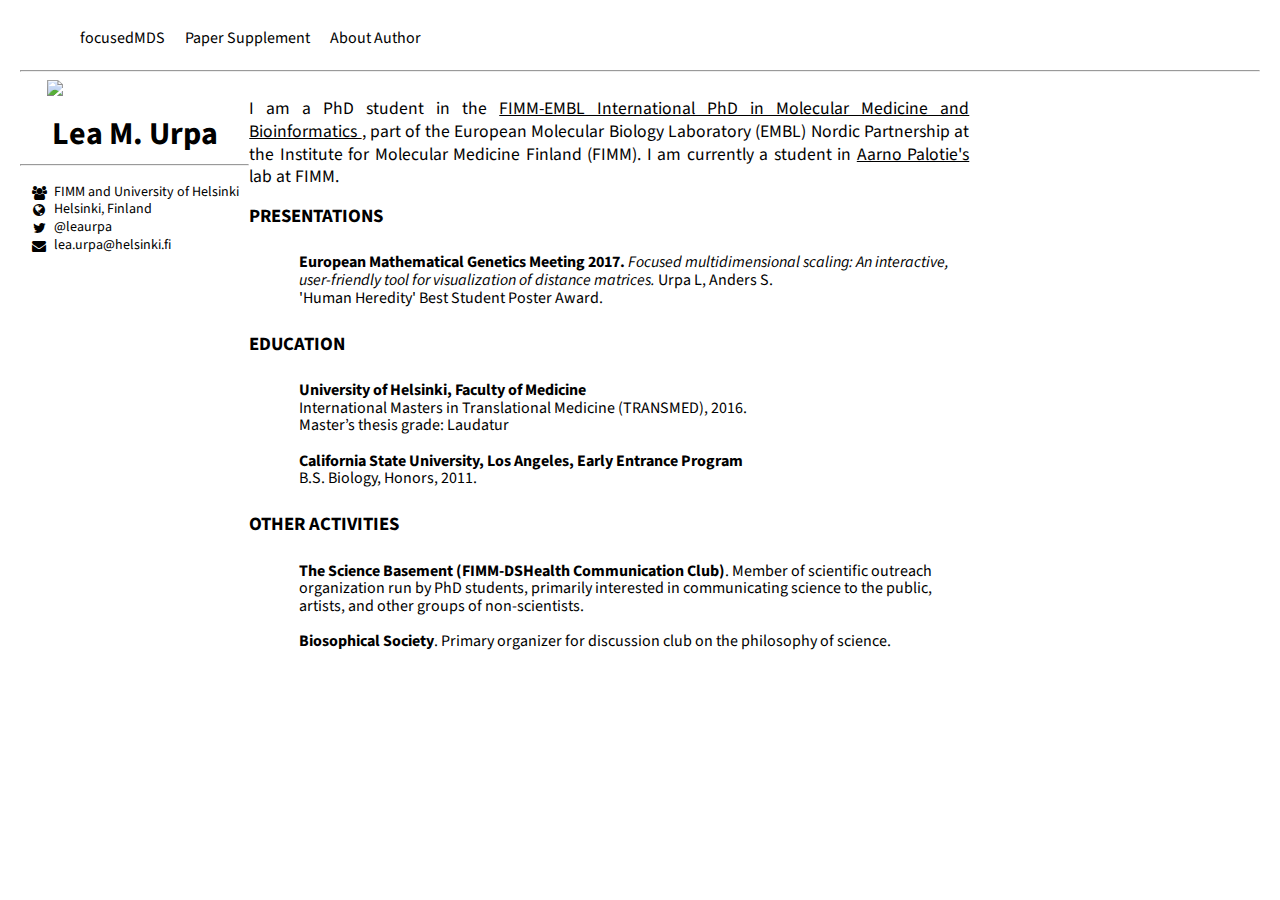
==== index.html @ 8b57e1ca "Initial commit" ====
<!doctype html>
<html>
<head>
	<meta http-equiv="Content-Type" content="text/html; charset=UTF-8">
	<link rel="shortcut icon" href="/favicon.ico" type="image/x-icon">
	<link rel="stylesheet" href="https://maxcdn.bootstrapcdn.com/font-awesome/4.4.0/css/font-awesome.min.css">
	<link href='https://fonts.googleapis.com/css?family=Inconsolata|Source+Sans+Pro:400,600' rel='stylesheet' type='text/css'>
	<link rel="shortcut icon" href="/favicon.ico" type="image/x-icon"> 
	<link rel="stylesheet" type="text/css" href="index.css">
	
	<title>About Author</title>
	
</head>
<body>
		<ul class = "horizontal_menu">
			<li class = "horiz_li"> <a href="https://lea-urpa.github.io/focusedMDS.html"><span>focusedMDS</span></a></li>
						<li class = "horiz_li"><a href = 'https://lea-urpa.github.io/PaperSupplement.html'>Paper Supplement</a></li>
			<li class = "horiz_li"><a href='https://lea-urpa.github.io/index.html'><span>About Author </span></a></li>
		</ul>
	<hr>
	<div id='sidebar'>
			<img src="leaprofile.png">
			<h1>Lea M. Urpa</h1>
			<hr>
			<ul class="fa-ul">
				<li style="font-size:14px"><i class="fa-li fa fa-users"></i><a href='https://www.fimm.fi' target="_blank">FIMM</a> and <a href='https://www.helsinki.fi/en' target="_blank">University of Helsinki</a></li>
				<li style="font-size:14px"><i class="fa-li fa fa-globe"></i>Helsinki, Finland</li>
				<li style="font-size:14px"><i class="fa-li fa fa-twitter"></i><a href='https://twitter.com/leaurpa' target="_blank">@leaurpa</a></li>
				<li style="font-size:14px"><i class="fa-li fa fa-envelope"></i><a href='mailto:lea.urpa@helsinki.fi' target="_blank">lea.urpa@helsinki.fi</a></li>
				<!-- <li style="font-size:14px"><i class="fa-li fa linkedin-square" ></i><a href='https://www.linkedin.com/in/leaurpa/'> LinkedIn</a></li> -->
				<li>&nbsp;</li>
			</ul>
	</div>
	<div id="maintext">
	<p>I am a PhD student in the 
		<a href="https://www.fimm.fi/en/training/doctoral-training/fimm-embl-international-phd"> FIMM-EMBL 
			International PhD in Molecular Medicine and Bioinformatics </a>, part of the European Molecular 
			Biology Laboratory (EMBL) Nordic Partnership at the Institute for Molecular Medicine Finland (FIMM).
			 I am currently a student in <a href= "https://www.fimm.fi/en/research/groups/palotie">Aarno Palotie's </a> lab at FIMM. 
	</p>
	<h3>PRESENTATIONS</h3>
	<p>
		<ul>
			<li><b>European Mathematical Genetics Meeting 2017.</b> <i>Focused multidimensional scaling: 
				An interactive, user-friendly tool for visualization of distance matrices.</i> Urpa L, Anders S.
				<br>'Human Heredity' Best Student Poster Award.
			</li>
		</ul>
	</p>
	<h3>EDUCATION</h3>
	<p>
		<ul>
			<li> <b>University of Helsinki, Faculty of Medicine </b> <br>
				International Masters in Translational Medicine (TRANSMED), 2016.<br>
				Master’s thesis grade: Laudatur
			</li>
			<br>
			<li> <b>California State University, Los Angeles, Early Entrance Program </b><br>
				B.S. Biology, Honors, 2011. 
			</li>
		</ul>
	</p>
	<h3>OTHER ACTIVITIES</h3>
	<p>
	<ul>
		<li><b><a href= "www.thesciencebasement.org"> 
			The Science Basement (FIMM-DSHealth Communication Club)</b></a>. 
			Member of scientific outreach organization run by PhD students, primarily interested 
			in communicating science to the public, artists, and other groups of non-scientists.

		</li>
		<br>
		<li><b><a href ="https://www.facebook.com/groups/1552688908324751"> 
			Biosophical Society</b></a>. Primary organizer for discussion club 
			on the philosophy of science.
		</li>
	</ul>
	</p>
	</div>
	
	
</body>
</html>
---- index.css ----
svg:not(:root) {
	overflow:hidden;
} 

hr { float:none;}

img { 
	display:block;
	margin:auto;
	width:175px;
}

body {
	line-height: 110%;
	font-family: "Source Sans Pro";
	background-color: #FFF;
	margin: 20px ;
}
h1 { 
	text-align: center;
	float:none;
	border:10px;
	margin: 30px 20px 20px; 
}
h2 { 
	text-align: left;
	float:none;
	border:10px;
	margin: 30px 0px 20px; 
}

p {
	text-align: justify;
	line-height: 130%;
	font-size:110%;
}

ul { 
	display: inline-block;
	list-style-type: none;
	border: 0px ;
	margin: 10px;
}
ul a { 
	text-decoration:none;
}
ul a:hover { text-decoration:underline; }

a {	color: inherit;}

code {
	background-color: #EFF0F1;
}

.horiz_li {
	float:left;
	padding: 0px 10px;
}
.vert_li {
	padding: 5px 10px;
}

.footertext {
	font-style:italic;
}
.codechunk {
	background-color: #EFF0F1;
	margin:10px 10px;
	padding:10px;
}
.livegraph {
	margin:10px;
}

#maintext {
	display:inline-block;
	float:initial;
	width:720px;
}

#sidebar {
	display:inline-block;
	float:left;
}
#sidebar ul {
	padding:0px;
}
#nav_bar ul {
	padding: 0px;
}
#nav_bar li {
	font-weight:bold;
}
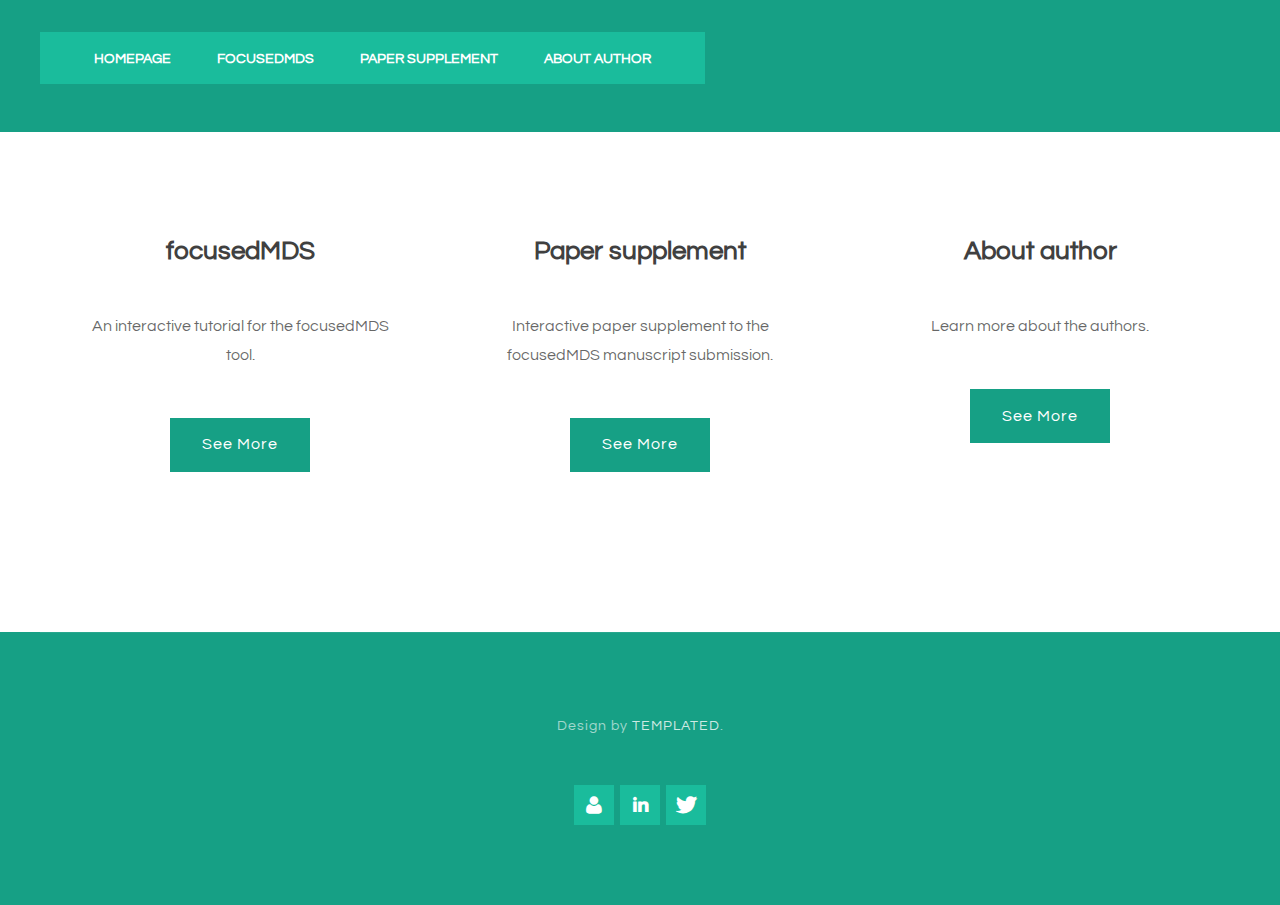
==== commit a3525bfd: "converting to new website template" ====
--- a/index.html
+++ b/index.html
@@ -1,83 +1,74 @@
-<!doctype html>
-<html>
-<head>
-	<meta http-equiv="Content-Type" content="text/html; charset=UTF-8">
-	<link rel="shortcut icon" href="/favicon.ico" type="image/x-icon">
-	<link rel="stylesheet" href="https://maxcdn.bootstrapcdn.com/font-awesome/4.4.0/css/font-awesome.min.css">
-	<link href='https://fonts.googleapis.com/css?family=Inconsolata|Source+Sans+Pro:400,600' rel='stylesheet' type='text/css'>
-	<link rel="shortcut icon" href="/favicon.ico" type="image/x-icon"> 
-	<link rel="stylesheet" type="text/css" href="index.css">
-	
-	<title>About Author</title>
-	
-</head>
-<body>
-		<ul class = "horizontal_menu">
-			<li class = "horiz_li"> <a href="https://lea-urpa.github.io/focusedMDS.html"><span>focusedMDS</span></a></li>
-						<li class = "horiz_li"><a href = 'https://lea-urpa.github.io/PaperSupplement.html'>Paper Supplement</a></li>
-			<li class = "horiz_li"><a href='https://lea-urpa.github.io/index.html'><span>About Author </span></a></li>
-		</ul>
-	<hr>
-	<div id='sidebar'>
-			<img src="leaprofile.png">
-			<h1>Lea M. Urpa</h1>
-			<hr>
-			<ul class="fa-ul">
-				<li style="font-size:14px"><i class="fa-li fa fa-users"></i><a href='https://www.fimm.fi' target="_blank">FIMM</a> and <a href='https://www.helsinki.fi/en' target="_blank">University of Helsinki</a></li>
-				<li style="font-size:14px"><i class="fa-li fa fa-globe"></i>Helsinki, Finland</li>
-				<li style="font-size:14px"><i class="fa-li fa fa-twitter"></i><a href='https://twitter.com/leaurpa' target="_blank">@leaurpa</a></li>
-				<li style="font-size:14px"><i class="fa-li fa fa-envelope"></i><a href='mailto:lea.urpa@helsinki.fi' target="_blank">lea.urpa@helsinki.fi</a></li>
-				<!-- <li style="font-size:14px"><i class="fa-li fa linkedin-square" ></i><a href='https://www.linkedin.com/in/leaurpa/'> LinkedIn</a></li> -->
-				<li>&nbsp;</li>
-			</ul>
-	</div>
-	<div id="maintext">
-	<p>I am a PhD student in the 
-		<a href="https://www.fimm.fi/en/training/doctoral-training/fimm-embl-international-phd"> FIMM-EMBL 
-			International PhD in Molecular Medicine and Bioinformatics </a>, part of the European Molecular 
-			Biology Laboratory (EMBL) Nordic Partnership at the Institute for Molecular Medicine Finland (FIMM).
-			 I am currently a student in <a href= "https://www.fimm.fi/en/research/groups/palotie">Aarno Palotie's </a> lab at FIMM. 
-	</p>
-	<h3>PRESENTATIONS</h3>
-	<p>
-		<ul>
-			<li><b>European Mathematical Genetics Meeting 2017.</b> <i>Focused multidimensional scaling: 
-				An interactive, user-friendly tool for visualization of distance matrices.</i> Urpa L, Anders S.
-				<br>'Human Heredity' Best Student Poster Award.
-			</li>
-		</ul>
-	</p>
-	<h3>EDUCATION</h3>
-	<p>
-		<ul>
-			<li> <b>University of Helsinki, Faculty of Medicine </b> <br>
-				International Masters in Translational Medicine (TRANSMED), 2016.<br>
-				Master’s thesis grade: Laudatur
-			</li>
-			<br>
-			<li> <b>California State University, Los Angeles, Early Entrance Program </b><br>
-				B.S. Biology, Honors, 2011. 
-			</li>
-		</ul>
-	</p>
-	<h3>OTHER ACTIVITIES</h3>
-	<p>
-	<ul>
-		<li><b><a href= "www.thesciencebasement.org"> 
-			The Science Basement (FIMM-DSHealth Communication Club)</b></a>. 
-			Member of scientific outreach organization run by PhD students, primarily interested 
-			in communicating science to the public, artists, and other groups of non-scientists.
-
-		</li>
-		<br>
-		<li><b><a href ="https://www.facebook.com/groups/1552688908324751"> 
-			Biosophical Society</b></a>. Primary organizer for discussion club 
-			on the philosophy of science.
-		</li>
-	</ul>
-	</p>
-	</div>
-	
-	
-</body>
-</html>+<!DOCTYPE html PUBLIC "-//W3C//DTD XHTML 1.0 Strict//EN" "http://www.w3.org/TR/xhtml1/DTD/xhtml1-strict.dtd">
+<!--
+Design by TEMPLATED
+http://templated.co
+Released for free under the Creative Commons Attribution License
+
+Name       : Cerulean 
+Description: A two-column, fixed-width design with dark color scheme.
+Version    : 1.0
+Released   : 20131223
+
+-->
+<html xmlns="http://www.w3.org/1999/xhtml">
+<head>
+<meta http-equiv="Content-Type" content="text/html; charset=utf-8" />
+<title></title>
+<meta name="keywords" content="" />
+<meta name="description" content="" />
+<link href="http://fonts.googleapis.com/css?family=Source+Sans+Pro:200,300,400,600,700,900|Quicksand:400,700|Questrial" rel="stylesheet" />
+<link href="default.css" rel="stylesheet" type="text/css" media="all" />
+<link href="fonts.css" rel="stylesheet" type="text/css" media="all" />
+
+<!--[if IE 6]><link href="default_ie6.css" rel="stylesheet" type="text/css" /><![endif]-->
+
+</head>
+<body>
+<div id="header-wrapper">
+	<div id="header" class="container">
+		<div id="logo">
+			<!-- <h1><span class="icon icon-cog"></span><a href="#">Website title?</a></h1> -->
+			<div id="menu">
+				<ul>
+					<li class="current_page_item"><a href="#" accesskey="1" title="">Homepage</a></li>
+					<li><a href="https://lea-urpa.github.io/focusedMDS.html" accesskey="2" title="">focusedMDS</a></li>
+					<li><a href="https://lea-urpa.github.io/PaperSupplement.html" accesskey="3" title="">Paper Supplement</a></li>
+					<li><a href="https://lea-urpa.github.io/About.html" accesskey="4" title="">About Author</a></li>
+				</ul>
+			</div>
+		</div>
+	</div>
+</div>
+<div class="wrapper">
+	<div id="three-column" class="container">
+		<div><span class="arrow-down"></span></div>
+		<div id="tbox1">
+			<div class="title">
+				<h2>focusedMDS</h2>
+			</div>
+			<p>An interactive tutorial for the focusedMDS tool.</p>
+			<a href="#" class="button">See More</a> </div>
+		<div id="tbox2">
+			<div class="title">
+				<h2>Paper supplement</h2>
+			</div>
+			<p>Interactive paper supplement to the focusedMDS manuscript submission.</p>
+			<a href="#" class="button">See More</a> </div>
+		<div id="tbox3">
+			<div class="title">
+				<h2>About author</h2>
+			</div>
+			<p>Learn more about the authors.</p>
+			<a href="#" class="button">See More</a> </div>
+	</div>
+</div>
+<div id="copyright" class="container">
+	<p>  Design by <a href="http://templated.co" rel="nofollow">TEMPLATED</a>.</p>
+		<ul class="contact">
+            <li><a href="https://www.fimm.fi/en/research/groups/palotie" class="icon icon-user"><span>Linked In</span></a></li>
+            <li><a href="https://www.linkedin.com/in/leaurpa" class="icon icon-linkedin"><span>Linked In</span></a></li>
+            <li><a href="https://twitter.com/leaurpa" class="icon icon-twitter"><span>Twitter</span></a></li>
+		</ul>
+</div>
+</body>
+</html>
--- a/default.css
+++ b/default.css
@@ -0,0 +1,728 @@
+	html, body
+	{
+		height: 100%;
+	}
+	
+	body
+	{
+		margin: 0px;
+		padding: 0px;
+		background: #16A085;
+		font-family: 'Questrial', sans-serif;
+		font-size: 12pt;
+		color: rgba(0,0,0,.6);
+	}
+	
+	
+	h1, h2, h3
+	{
+		margin: 0;
+		padding: 0;
+		color: #404040;
+	}
+	
+	p, ol, ul
+	{
+		margin-top: 0;
+	}
+	
+	ol, ul
+	{
+		padding: 0;
+		list-style: none;
+	}
+	
+	p
+	{
+		line-height: 180%;
+	}
+	
+	strong
+	{
+	}
+	
+	a
+	{
+		color: #16A085;
+	}
+	
+	a:hover
+	{
+		text-decoration: none;
+	}
+	
+
+	.container
+	{
+		margin: 0px auto;
+		width: 1200px;
+	}
+	
+
+/*********************************************************************************/
+/* Form Style                                                                    */
+/*********************************************************************************/
+
+		form
+		{
+		}
+		
+			form label
+			{
+				display: block;
+				text-align: left;
+				margin-bottom: 0.5em;
+			}
+			
+			form .submit
+			{
+				margin-top: 2em;
+				line-height: 1.5em;
+				font-size: 1.3em;
+			}
+		
+			form input.text,
+			form select,
+			form textarea
+			{
+				position: relative;
+				-webkit-appearance: none;
+				display: block;
+				border: 0;
+				background: #fff;
+				background: rgba(255,255,255,0.75);
+				width: 100%;
+				border-radius: 0.50em;
+				margin: 1em 0em;
+				padding: 1.50em 1em;
+				box-shadow: inset 0 0.1em 0.1em 0 rgba(0,0,0,0.05);
+				border: solid 1px rgba(0,0,0,0.15);
+				-moz-transition: all 0.35s ease-in-out;
+				-webkit-transition: all 0.35s ease-in-out;
+				-o-transition: all 0.35s ease-in-out;
+				-ms-transition: all 0.35s ease-in-out;
+				transition: all 0.35s ease-in-out;
+				font-size: 1em;
+				outline: none;
+			}
+
+				form input.text:hover,
+				form select:hover,
+				form textarea:hover
+				{
+				}
+
+				form input.text:focus,
+				form select:focus,
+				form textarea:focus
+				{
+					box-shadow: 0 0 2px 1px #E0E0E0;
+					background: #fff;
+				}
+				
+				form textarea
+				{
+					min-height: 12em;
+				}
+
+				form .formerize-placeholder
+				{
+					color: #555 !important;
+				}
+
+				form ::-webkit-input-placeholder
+				{
+					color: #555 !important;
+				}
+
+				form :-moz-placeholder
+				{
+					color: #555 !important;
+				}
+
+				form ::-moz-placeholder
+				{
+					color: #555 !important;
+				}
+
+				form :-ms-input-placeholder
+				{
+					color: #555 !important;
+				}
+
+				form ::-moz-focus-inner
+				{
+					border: 0;
+				}
+
+
+/*********************************************************************************/
+/* Image Style                                                                   */
+/*********************************************************************************/
+
+	.image
+	{
+		display: inline-block;
+		border: 1px solid rgba(0,0,0,.1);
+	}
+	
+	.image img
+	{
+		display: block;
+		width: 100%;
+	}
+	
+	.image-full
+	{
+		display: block;
+		width: 100%;
+		margin: 0 0 3em 0;
+	}
+	
+	.image-left
+	{
+		float: left;
+		margin: 0 2em 2em 0;
+	}
+	
+	.image-centered
+	{
+		display: block;
+		margin: 0 0 2em 0;
+	}
+	
+	.image-centered img
+	{
+		margin: 0 auto;
+		width: auto;
+	}
+
+/*********************************************************************************/
+/* List Styles                                                                   */
+/*********************************************************************************/
+
+	ul.style1
+	{
+	}
+
+
+/*********************************************************************************/
+/* Social Icon Styles                                                            */
+/*********************************************************************************/
+
+	ul.contact
+	{
+		margin: 0;
+		padding: 2em 0em 0em 0em;
+		list-style: none;
+	}
+	
+	ul.contact li
+	{
+		display: inline-block;
+		padding: 0em 0.10em;
+		font-size: 1em;
+	}
+	
+	ul.contact li span
+	{
+		display: none;
+		margin: 0;
+		padding: 0;
+	}
+	
+	ul.contact li a
+	{
+		color: #FFF;
+	}
+	
+	ul.contact li a:before
+	{
+		display: inline-block;
+		background: #1ABC9C;
+		width: 40px;
+		height: 40px;
+		line-height: 40px;
+		text-align: center;
+		color: #FFFFFF;
+	}
+	
+
+/*********************************************************************************/
+/* Button Style                                                                  */
+/*********************************************************************************/
+
+	.button
+	{
+		display: inline-block;
+		margin-top: 2em;
+		padding: 0.8em 2em;
+		background: #16A085;
+		line-height: 1.8em;
+		letter-spacing: 1px;
+		text-decoration: none;
+		font-size: 1em;
+		color: #FFF;
+	}
+	
+	.button:before
+	{
+		display: inline-block;
+		background: #8DCB89;
+		margin-right: 1em;
+		width: 40px;
+		height: 40px;
+		line-height: 40px;
+		border-radius: 20px;
+		text-align: center;
+		color: #272925;
+	}
+	
+	.button-small
+	{
+	}
+		
+/*********************************************************************************/
+/* Heading Titles                                                                */
+/*********************************************************************************/
+
+	.title
+	{
+		margin-bottom: 3em;
+	}
+	
+	.title h2
+	{
+		font-size: 2.8em;
+	}
+	
+	.title .byline
+	{
+		font-size: 1.1em;
+		color: #6F6F6F;
+	}
+
+/*********************************************************************************/
+/* Header                                                                        */
+/*********************************************************************************/
+
+	#header-wrapper
+	{
+		overflow: hidden;
+		padding: 2em 0em;
+		background: url(images/bg01.jpg) repeat-x center top;
+	}
+
+	#header
+	{
+	}
+
+/*********************************************************************************/
+/* Logo                                                                          */
+/*********************************************************************************/
+
+	#logo
+	{
+	}
+	
+	#logo h1
+	{
+		display: inline-block;
+		margin-bottom: 0.20em;
+		padding: 0.20em 0.9em;
+		font-size: 3.5em;
+	}
+	
+	#logo a
+	{
+		text-decoration: none;
+		color: #FFF;
+	}
+	
+	#logo span
+	{
+		padding-right: 0.5em;
+		text-transform: uppercase;
+		font-size: 0.90em;
+		color: rgba(255,255,255,1);
+	}
+
+	#logo span a
+	{
+		color: rgba(255,255,255,0.8);
+	}
+	
+	
+
+/*********************************************************************************/
+/* Menu                                                                          */
+/*********************************************************************************/
+
+	#menu
+	{
+	}
+	
+	#menu ul
+	{
+		display: inline-block;
+		padding: 0em 2em;
+		background: #1ABC9C;
+		text-align: center;
+	}
+	
+	#menu li
+	{
+		display: inline-block;
+	}
+	
+	#menu li a, #menu li span
+	{
+		display: inline-block;
+		padding: 1.3em 1.5em;
+		text-decoration: none;
+		font-size: 0.90em;
+		font-weight: 600;
+		text-transform: uppercase;
+		outline: 0;
+		color: #FFF;
+	}
+	
+	#menu li:hover a, #menu li.active a, #menu li.active span
+	{
+	}
+	
+	#menu .current_page_item a
+	{
+		color: #FFF;
+	}
+	
+
+/*********************************************************************************/
+/* Banner                                                                        */
+/*********************************************************************************/
+
+	#banner
+	{
+	}
+
+/*********************************************************************************/
+/* Wrapper                                                                       */
+/*********************************************************************************/
+
+
+	.wrapper
+	{
+		overflow: hidden;
+		padding: 0em 0em 5em 0em;
+		background: #FFF;
+	}
+
+	#wrapper1
+	{
+		background: #FFF;
+	}
+
+	#wrapper2
+	{
+		overflow: hidden;
+		background: #F3F3F3;
+		padding: 5em 0em;
+		text-align: center;
+	}
+
+	#wrapper3
+	{
+	}
+	
+	#wrapper4
+	{
+	}
+
+/*********************************************************************************/
+/* Welcome                                                                       */
+/*********************************************************************************/
+
+	#welcome
+	{
+		overflow: hidden;
+		width: 1000px;
+		padding: 8em 100px 0em 100px;
+		text-align: center;
+		color: rgba(0,0,0,0.6);
+	}
+	
+	#welcome .content
+	{
+		padding: 0em 8em;
+	}
+	
+	#welcome .title h2
+	{
+		color: rgba(0,0,0,0.8);
+	}
+	
+	#welcome a,
+	#welcome strong
+	{
+		color: rgba(0,0,0,0.8);
+	}
+
+/*********************************************************************************/
+/* Page                                                                          */
+/*********************************************************************************/
+
+	#page-wrapper
+	{
+		overflow: hidden;
+		background: #F3F3F3;
+		padding: 3em 0em;
+		text-align: center;
+	}
+
+	#page
+	{
+	}
+
+/*********************************************************************************/
+/* Content                                                                       */
+/*********************************************************************************/
+
+	#content
+	{
+		float: left;
+		width: 700px;
+		padding-right: 100px;
+		border-right: 1px solid rgba(0,0,0,.1);
+	}
+
+/*********************************************************************************/
+/* Sidebar                                                                       */
+/*********************************************************************************/
+
+	#sidebar
+	{
+		float: right;
+		width: 350px;
+	}
+
+/*********************************************************************************/
+/* Footer                                                                        */
+/*********************************************************************************/
+
+	#footer
+	{
+		text-align: center;
+	}
+
+	
+	#footer .title span
+	{
+		color: rgba(255,255,255,0.4);
+	}
+
+/*********************************************************************************/
+/* Copyright                                                                     */
+/*********************************************************************************/
+
+	#copyright
+	{
+		overflow: hidden;
+		padding: 5em 0em;
+		border-top: 1px solid rgba(255,255,255,0.08);
+		text-align: center;
+	}
+	
+	#copyright p
+	{
+		letter-spacing: 1px;
+		font-size: 0.90em;
+		color: rgba(255,255,255,0.6);
+	}
+	
+	#copyright a
+	{
+		text-decoration: none;
+		color: rgba(255,255,255,0.8);
+	}
+
+/*********************************************************************************/
+/* Newsletter                                                                    */
+/*********************************************************************************/
+
+	#newsletter
+	{
+		overflow: hidden;
+		padding: 8em 0em;
+		background: #EDEDED;
+		text-align: center;
+	}
+	
+	#newsletter .title h2
+	{
+		color: rgba(0,0,0,0.8);
+	}
+	
+	#newsletter .content
+	{
+		width: 600px;
+		margin: 0px auto;
+	}
+	
+/*********************************************************************************/
+/* Portfolio                                                                     */
+/*********************************************************************************/
+
+	#portfolio
+	{
+	}
+	
+	#portfolio .box
+	{
+		text-align: center;
+		color: rgba(0,0,0,0.5);
+	}
+	
+	#portfolio h3
+	{
+		display: block;
+		padding-bottom: 1em;
+		font-size: 1em;
+		color: rgba(0,0,0,0.6);
+	}
+
+	#portfolio .title
+	{
+		text-align: center;
+	}
+
+	#portfolio .title h2
+	{
+		color: rgba(0,0,0,0.8);
+	}
+
+	.column1,
+	.column2,
+	.column3,
+	.column4
+	{
+		width: 282px;
+	}
+	
+	.column1,
+	.column2,
+	.column3
+	{
+		float: left;
+		margin-right: 24px;
+	}
+	
+	.column4
+	{
+		float: right;
+	}
+
+/*********************************************************************************/
+/* Three Columns                                                                 */
+/*********************************************************************************/
+
+	#three-column
+	{
+		overflow: hidden;
+		text-align: center;
+	}
+	
+	#three-column h2
+	{
+		margin: 1em 0em;
+		font-size: 1.5em;
+		font-weight: 700;
+	}
+	
+	#three-column .icon
+	{
+		position: relative;
+		display: block;
+		margin: 0px auto 0.80em auto;
+		background: none;
+		line-height: 150px;
+		font-size: 4em;
+		width: 150px;
+		height: 150px;
+		border-radius: 100px;
+		border: 6px solid #67128F;
+		text-align: center;
+		color: #FFF;
+		
+	}
+		
+	#three-column #tbox1,
+	#three-column #tbox2,
+	#three-column #tbox3
+	{
+		float: left;
+		width: 320px;
+		padding: 80px 40px 80px 40px;
+	}
+	
+	#three-column .title
+	{
+		text-align: center;
+	}
+	
+	#three-column .title h2
+	{
+		font-size: 1.60em;
+	}
+	
+	#three-column .title .byline
+	{
+		padding-top: 0.50em;
+		font-size: 0.90em;
+		color: #858585;
+	}
+
+	#three-column .arrow-down
+	{
+		border-top-color: #292929;
+	}
+	
+	
+	ul.tools
+	{
+		margin: 0;
+		padding: 0em 0em 0em 0em;
+		list-style: none;
+	}
+	
+	ul.tools li
+	{
+		display: inline-block;
+		padding: 0em .2em;
+		font-size: 4em;
+	}
+	
+	ul.tools li span
+	{
+		display: none;
+		margin: 0;
+		padding: 0;
+	}
+	
+	ul.tools li a
+	{
+		color: #FFF;
+	}
+	
+	ul.tools li a:before
+	{
+		display: inline-block;
+		background: #1ABC9C;
+		width: 120px;
+		height: 120px;
+		border-radius: 50%;
+		line-height: 120px;
+		text-align: center;
+		color: #FFFFFF;
+	}
+	
+	--- a/fonts.css
+++ b/fonts.css
@@ -0,0 +1,378 @@
+@charset 'UTF-8';
+
+@font-face
+{
+	font-family: 'FontAwesome';
+	src: url('fonts/fontawesome-webfont.eot?v=3.0.1');
+	src: url('fonts/fontawesome-webfont.eot?#iefix&v=3.0.1') format('embedded-opentype'),
+	     url('fonts/fontawesome-webfont.woff?v=3.0.1') format('woff'),
+	     url('fonts/fontawesome-webfont.ttf?v=3.0.1') format('truetype'),
+	     url('fonts/fontawesome-webfont.svg#FontAwesome') format('svg');
+	font-weight: normal;
+	font-style: normal;
+}
+
+@font-face
+{
+	font-family: 'Font-Awesome-Social';
+	src: url('fonts/fontawesome-social-webfont.eot');
+	src: url('fonts/fontawesome-social-webfont.eot?#iefix') format('embedded-opentype'),
+	     url('fonts/fontawesome-social-webfont.woff') format('woff'),
+		 url('fonts/fontawesome-social-webfont.ttf') format('truetype'),
+		 url('fonts/fontawesome-social-webfont.svg#Font-Awesome-More') format('svg');
+	font-weight: normal;
+	font-style: normal;
+}
+
+/*********************************************************************************/
+/* Icons                                                                         */
+/*********************************************************************************/
+
+	/*
+		Powered by:
+		
+		Font Awesome (http://fortawesome.github.com/Font-Awesome/)
+		Font Awesome More (http://gregoryloucas.github.com/Font-Awesome-More/)
+	*/
+
+	.icon
+	{
+		text-decoration: none;
+	}
+
+		.icon:before
+		{
+			font-size: 1.25em;
+			text-decoration: none;
+			font-family: FontAwesome;
+			font-weight: normal;
+			font-style: normal;
+			-webkit-text-rendering: optimizeLegibility;
+			-moz-text-rendering: optimizeLegibility;
+			-ms-text-rendering: optimizeLegibility;
+			-o-text-rendering: optimizeLegibility;
+			text-rendering: optimizeLegibility;
+			-webkit-font-smoothing: antialiased;
+			-moz-font-smoothing: antialiased;
+			-ms-font-smoothing: antialiased;
+			-o-font-smoothing: antialiased;
+			font-smoothing: antialiased;
+			-webkit-font-feature-settings: "liga" 1, "dlig" 1;
+			-moz-font-feature-settings: "liga=1, dlig=1";
+			-ms-font-feature-settings: "liga" 1, "dlig" 1;
+			-o-font-feature-settings: "liga" 1, "dlig" 1;
+			font-feature-settings: "liga" 1, "dlig" 1;
+		}
+
+		.icon-glass:before                { content: "\f000"; }
+		.icon-music:before                { content: "\f001"; }
+		.icon-search:before               { content: "\f002"; }
+		.icon-envelope:before             { content: "\f003"; }
+		.icon-heart:before                { content: "\f004"; }
+		.icon-star:before                 { content: "\f005"; }
+		.icon-star-empty:before           { content: "\f006"; }
+		.icon-user:before                 { content: "\f007"; }
+		.icon-film:before                 { content: "\f008"; }
+		.icon-th-large:before             { content: "\f009"; }
+		.icon-th:before                   { content: "\f00a"; }
+		.icon-th-list:before              { content: "\f00b"; }
+		.icon-ok:before                   { content: "\f00c"; }
+		.icon-remove:before               { content: "\f00d"; }
+		.icon-zoom-in:before              { content: "\f00e"; }
+
+		.icon-zoom-out:before             { content: "\f010"; }
+		.icon-off:before                  { content: "\f011"; }
+		.icon-signal:before               { content: "\f012"; }
+		.icon-cog:before                  { content: "\f013"; }
+		.icon-trash:before                { content: "\f014"; }
+		.icon-home:before                 { content: "\f015"; }
+		.icon-file:before                 { content: "\f016"; }
+		.icon-time:before                 { content: "\f017"; }
+		.icon-road:before                 { content: "\f018"; }
+		.icon-download-alt:before         { content: "\f019"; }
+		.icon-download:before             { content: "\f01a"; }
+		.icon-upload:before               { content: "\f01b"; }
+		.icon-inbox:before                { content: "\f01c"; }
+		.icon-play-circle:before          { content: "\f01d"; }
+		.icon-repeat:before               { content: "\f01e"; }
+
+		/* \f020 doesn't work in Safari. all shifted one down */
+		.icon-refresh:before              { content: "\f021"; }
+		.icon-list-alt:before             { content: "\f022"; }
+		.icon-lock:before                 { content: "\f023"; }
+		.icon-flag:before                 { content: "\f024"; }
+		.icon-headphones:before           { content: "\f025"; }
+		.icon-volume-off:before           { content: "\f026"; }
+		.icon-volume-down:before          { content: "\f027"; }
+		.icon-volume-up:before            { content: "\f028"; }
+		.icon-qrcode:before               { content: "\f029"; }
+		.icon-barcode:before              { content: "\f02a"; }
+		.icon-tag:before                  { content: "\f02b"; }
+		.icon-tags:before                 { content: "\f02c"; }
+		.icon-book:before                 { content: "\f02d"; }
+		.icon-bookmark:before             { content: "\f02e"; }
+		.icon-print:before                { content: "\f02f"; }
+
+		.icon-camera:before               { content: "\f030"; }
+		.icon-font:before                 { content: "\f031"; }
+		.icon-bold:before                 { content: "\f032"; }
+		.icon-italic:before               { content: "\f033"; }
+		.icon-text-height:before          { content: "\f034"; }
+		.icon-text-width:before           { content: "\f035"; }
+		.icon-align-left:before           { content: "\f036"; }
+		.icon-align-center:before         { content: "\f037"; }
+		.icon-align-right:before          { content: "\f038"; }
+		.icon-align-justify:before        { content: "\f039"; }
+		.icon-list:before                 { content: "\f03a"; }
+		.icon-indent-left:before          { content: "\f03b"; }
+		.icon-indent-right:before         { content: "\f03c"; }
+		.icon-facetime-video:before       { content: "\f03d"; }
+		.icon-picture:before              { content: "\f03e"; }
+
+		.icon-pencil:before               { content: "\f040"; }
+		.icon-map-marker:before           { content: "\f041"; }
+		.icon-adjust:before               { content: "\f042"; }
+		.icon-tint:before                 { content: "\f043"; }
+		.icon-edit:before                 { content: "\f044"; }
+		.icon-share:before                { content: "\f045"; }
+		.icon-check:before                { content: "\f046"; }
+		.icon-move:before                 { content: "\f047"; }
+		.icon-step-backward:before        { content: "\f048"; }
+		.icon-fast-backward:before        { content: "\f049"; }
+		.icon-backward:before             { content: "\f04a"; }
+		.icon-play:before                 { content: "\f04b"; }
+		.icon-pause:before                { content: "\f04c"; }
+		.icon-stop:before                 { content: "\f04d"; }
+		.icon-forward:before              { content: "\f04e"; }
+
+		.icon-fast-forward:before         { content: "\f050"; }
+		.icon-step-forward:before         { content: "\f051"; }
+		.icon-eject:before                { content: "\f052"; }
+		.icon-chevron-left:before         { content: "\f053"; }
+		.icon-chevron-right:before        { content: "\f054"; }
+		.icon-plus-sign:before            { content: "\f055"; }
+		.icon-minus-sign:before           { content: "\f056"; }
+		.icon-remove-sign:before          { content: "\f057"; }
+		.icon-ok-sign:before              { content: "\f058"; }
+		.icon-question-sign:before        { content: "\f059"; }
+		.icon-info-sign:before            { content: "\f05a"; }
+		.icon-screenshot:before           { content: "\f05b"; }
+		.icon-remove-circle:before        { content: "\f05c"; }
+		.icon-ok-circle:before            { content: "\f05d"; }
+		.icon-ban-circle:before           { content: "\f05e"; }
+
+		.icon-arrow-left:before           { content: "\f060"; }
+		.icon-arrow-right:before          { content: "\f061"; }
+		.icon-arrow-up:before             { content: "\f062"; }
+		.icon-arrow-down:before           { content: "\f063"; }
+		.icon-share-alt:before            { content: "\f064"; }
+		.icon-resize-full:before          { content: "\f065"; }
+		.icon-resize-small:before         { content: "\f066"; }
+		.icon-plus:before                 { content: "\f067"; }
+		.icon-minus:before                { content: "\f068"; }
+		.icon-asterisk:before             { content: "\f069"; }
+		.icon-exclamation-sign:before     { content: "\f06a"; }
+		.icon-gift:before                 { content: "\f06b"; }
+		.icon-leaf:before                 { content: "\f06c"; }
+		.icon-fire:before                 { content: "\f06d"; }
+		.icon-eye-open:before             { content: "\f06e"; }
+
+		.icon-eye-close:before            { content: "\f070"; }
+		.icon-warning-sign:before         { content: "\f071"; }
+		.icon-plane:before                { content: "\f072"; }
+		.icon-calendar:before             { content: "\f073"; }
+		.icon-random:before               { content: "\f074"; }
+		.icon-comment:before              { content: "\f075"; }
+		.icon-magnet:before               { content: "\f076"; }
+		.icon-chevron-up:before           { content: "\f077"; }
+		.icon-chevron-down:before         { content: "\f078"; }
+		.icon-retweet:before              { content: "\f079"; }
+		.icon-shopping-cart:before        { content: "\f07a"; }
+		.icon-folder-close:before         { content: "\f07b"; }
+		.icon-folder-open:before          { content: "\f07c"; }
+		.icon-resize-vertical:before      { content: "\f07d"; }
+		.icon-resize-horizontal:before    { content: "\f07e"; }
+
+		.icon-bar-chart:before            { content: "\f080"; }
+		.icon-twitter-sign:before         { content: "\f081"; }
+		.icon-facebook-sign:before        { content: "\f082"; }
+		.icon-camera-retro:before         { content: "\f083"; }
+		.icon-key:before                  { content: "\f084"; }
+		.icon-cogs:before                 { content: "\f085"; }
+		.icon-comments:before             { content: "\f086"; }
+		.icon-thumbs-up:before            { content: "\f087"; }
+		.icon-thumbs-down:before          { content: "\f088"; }
+		.icon-star-half:before            { content: "\f089"; }
+		.icon-heart-empty:before          { content: "\f08a"; }
+		.icon-signout:before              { content: "\f08b"; }
+		.icon-linkedin-sign:before        { content: "\f08c"; }
+		.icon-pushpin:before              { content: "\f08d"; }
+		.icon-external-link:before        { content: "\f08e"; }
+
+		.icon-signin:before               { content: "\f090"; }
+		.icon-trophy:before               { content: "\f091"; }
+		.icon-github-sign:before          { content: "\f092"; }
+		.icon-upload-alt:before           { content: "\f093"; }
+		.icon-lemon:before                { content: "\f094"; }
+		.icon-phone:before                { content: "\f095"; }
+		.icon-check-empty:before          { content: "\f096"; }
+		.icon-bookmark-empty:before       { content: "\f097"; }
+		.icon-phone-sign:before           { content: "\f098"; }
+		.icon-twitter:before              { content: "\f099"; }
+		.icon-facebook:before             { content: "\f09a"; }
+		.icon-github:before               { content: "\f09b"; }
+		.icon-unlock:before               { content: "\f09c"; }
+		.icon-credit-card:before          { content: "\f09d"; }
+		.icon-rss:before                  { content: "\f09e"; }
+
+		.icon-hdd:before                  { content: "\f0a0"; }
+		.icon-bullhorn:before             { content: "\f0a1"; }
+		.icon-bell:before                 { content: "\f0a2"; }
+		.icon-certificate:before          { content: "\f0a3"; }
+		.icon-hand-right:before           { content: "\f0a4"; }
+		.icon-hand-left:before            { content: "\f0a5"; }
+		.icon-hand-up:before              { content: "\f0a6"; }
+		.icon-hand-down:before            { content: "\f0a7"; }
+		.icon-circle-arrow-left:before    { content: "\f0a8"; }
+		.icon-circle-arrow-right:before   { content: "\f0a9"; }
+		.icon-circle-arrow-up:before      { content: "\f0aa"; }
+		.icon-circle-arrow-down:before    { content: "\f0ab"; }
+		.icon-globe:before                { content: "\f0ac"; }
+		.icon-wrench:before               { content: "\f0ad"; }
+		.icon-tasks:before                { content: "\f0ae"; }
+
+		.icon-filter:before               { content: "\f0b0"; }
+		.icon-briefcase:before            { content: "\f0b1"; }
+		.icon-fullscreen:before           { content: "\f0b2"; }
+
+		.icon-group:before                { content: "\f0c0"; }
+		.icon-link:before                 { content: "\f0c1"; }
+		.icon-cloud:before                { content: "\f0c2"; }
+		.icon-beaker:before               { content: "\f0c3"; }
+		.icon-cut:before                  { content: "\f0c4"; }
+		.icon-copy:before                 { content: "\f0c5"; }
+		.icon-paper-clip:before           { content: "\f0c6"; }
+		.icon-save:before                 { content: "\f0c7"; }
+		.icon-sign-blank:before           { content: "\f0c8"; }
+		.icon-reorder:before              { content: "\f0c9"; }
+		.icon-list-ul:before              { content: "\f0ca"; }
+		.icon-list-ol:before              { content: "\f0cb"; }
+		.icon-strikethrough:before        { content: "\f0cc"; }
+		.icon-underline:before            { content: "\f0cd"; }
+		.icon-table:before                { content: "\f0ce"; }
+
+		.icon-magic:before                { content: "\f0d0"; }
+		.icon-truck:before                { content: "\f0d1"; }
+		.icon-pinterest:before            { content: "\f0d2"; }
+		.icon-pinterest-sign:before       { content: "\f0d3"; }
+		.icon-google-plus-sign:before     { content: "\f0d4"; }
+		.icon-google-plus:before          { content: "\f0d5"; }
+		.icon-money:before                { content: "\f0d6"; }
+		.icon-caret-down:before           { content: "\f0d7"; }
+		.icon-caret-up:before             { content: "\f0d8"; }
+		.icon-caret-left:before           { content: "\f0d9"; }
+		.icon-caret-right:before          { content: "\f0da"; }
+		.icon-columns:before              { content: "\f0db"; }
+		.icon-sort:before                 { content: "\f0dc"; }
+		.icon-sort-down:before            { content: "\f0dd"; }
+		.icon-sort-up:before              { content: "\f0de"; }
+
+		.icon-envelope-alt:before         { content: "\f0e0"; }
+		.icon-linkedin:before             { content: "\f0e1"; }
+		.icon-undo:before                 { content: "\f0e2"; }
+		.icon-legal:before                { content: "\f0e3"; }
+		.icon-dashboard:before            { content: "\f0e4"; }
+		.icon-comment-alt:before          { content: "\f0e5"; }
+		.icon-comments-alt:before         { content: "\f0e6"; }
+		.icon-bolt:before                 { content: "\f0e7"; }
+		.icon-sitemap:before              { content: "\f0e8"; }
+		.icon-umbrella:before             { content: "\f0e9"; }
+		.icon-paste:before                { content: "\f0ea"; }
+		.icon-lightbulb:before            { content: "\f0eb"; }
+		.icon-exchange:before             { content: "\f0ec"; }
+		.icon-cloud-download:before       { content: "\f0ed"; }
+		.icon-cloud-upload:before         { content: "\f0ee"; }
+
+		.icon-user-md:before              { content: "\f0f0"; }
+		.icon-stethoscope:before          { content: "\f0f1"; }
+		.icon-suitcase:before             { content: "\f0f2"; }
+		.icon-bell-alt:before             { content: "\f0f3"; }
+		.icon-coffee:before               { content: "\f0f4"; }
+		.icon-food:before                 { content: "\f0f5"; }
+		.icon-file-alt:before             { content: "\f0f6"; }
+		.icon-building:before             { content: "\f0f7"; }
+		.icon-hospital:before             { content: "\f0f8"; }
+		.icon-ambulance:before            { content: "\f0f9"; }
+		.icon-medkit:before               { content: "\f0fa"; }
+		.icon-fighter-jet:before          { content: "\f0fb"; }
+		.icon-beer:before                 { content: "\f0fc"; }
+		.icon-h-sign:before               { content: "\f0fd"; }
+		.icon-plus-sign-alt:before        { content: "\f0fe"; }
+
+		.icon-double-angle-left:before    { content: "\f100"; }
+		.icon-double-angle-right:before   { content: "\f101"; }
+		.icon-double-angle-up:before      { content: "\f102"; }
+		.icon-double-angle-down:before    { content: "\f103"; }
+		.icon-angle-left:before           { content: "\f104"; }
+		.icon-angle-right:before          { content: "\f105"; }
+		.icon-angle-up:before             { content: "\f106"; }
+		.icon-angle-down:before           { content: "\f107"; }
+		.icon-desktop:before              { content: "\f108"; }
+		.icon-laptop:before               { content: "\f109"; }
+		.icon-tablet:before               { content: "\f10a"; }
+		.icon-mobile-phone:before         { content: "\f10b"; }
+		.icon-circle-blank:before         { content: "\f10c"; }
+		.icon-quote-left:before           { content: "\f10d"; }
+		.icon-quote-right:before          { content: "\f10e"; }
+
+		.icon-spinner:before              { content: "\f110"; }
+		.icon-circle:before               { content: "\f111"; }
+		.icon-reply:before                { content: "\f112"; }
+		.icon-github-alt:before           { content: "\f113"; }
+		.icon-folder-close-alt:before     { content: "\f114"; }
+		.icon-folder-open-alt:before      { content: "\f115"; }
+
+		.icon-blogger-sign:before,.icon-blogger:before,.icon-delicious:before,.icon-dribbble-sign:before,.icon-dribbble:before,.icon-dropbox:before,.icon-drupal:before,.icon-evernote-sign:before,.icon-evernote:before,.icon-flickr-sign:before,.icon-flickr:before,.icon-forrst-sign:before,.icon-forrst:before,.icon-foursquare-sign:before,.icon-foursquare:before,.icon-git-fork:before,.icon-hacker-news:before,.icon-instagram:before,.icon-lastfm-sign:before,.icon-lastfm:before,.icon-paypal:before,.icon-picasa-sign:before,.icon-picasa:before,.icon-reddit:before,.icon-share-this-sign:before,.icon-share-this:before,.icon-skype:before,.icon-soundcloud:before,.icon-spotify:before,.icon-stack-overflow:before,.icon-tumblr-sign:before,.icon-tumblr:before,.icon-vimeo-sign:before,.icon-vimeo:before,.icon-wordpress-sign:before,.icon-wordpress:before,.icon-yelp-sign:before,.icon-yelp:before,.icon-youtube-sign:before,.icon-youtube:before              {font-family:'Font-Awesome-Social'; }
+
+		.icon-dropbox:before              { content: "\f300"; }
+		.icon-drupal:before               { content: "\f301"; }
+		.icon-git-fork:before             { content: "\f302"; }
+		.icon-instagram:before            { content: "\f303"; }
+		.icon-share-this-sign:before      { content: "\f304"; }
+		.icon-share-this:before           { content: "\f305"; }
+		.icon-foursquare-sign:before      { content: "\f306"; }
+		.icon-foursquare:before           { content: "\f307"; }
+		.icon-hacker-news:before          { content: "\f308"; }
+		.icon-skype:before                { content: "\f309"; }
+		.icon-spotify:before              { content: "\f30a"; }
+		.icon-soundcloud:before           { content: "\f30b"; }
+		.icon-paypal:before               { content: "\f30c"; }
+		.icon-youtube-sign:before         { content: "\f30d"; }
+		.icon-youtube:before              { content: "\f30e"; }
+		.icon-reddit:before               { content: "\f30f"; }
+		.icon-blogger-sign:before         { content: "\f310"; }
+		.icon-blogger:before              { content: "\f311"; }
+		.icon-dribbble-sign:before        { content: "\f312"; }
+		.icon-dribbble:before             { content: "\f313"; }
+		.icon-evernote-sign:before        { content: "\f314"; }
+		.icon-evernote:before             { content: "\f315"; }
+		.icon-flickr-sign:before          { content: "\f316"; }
+		.icon-flickr:before               { content: "\f317"; }
+		.icon-forrst-sign:before          { content: "\f318"; }
+		.icon-forrst:before               { content: "\f319"; }
+		.icon-delicious:before            { content: "\f31a"; }
+		.icon-lastfm-sign:before          { content: "\f31b"; }
+		.icon-lastfm:before               { content: "\f31c"; }
+		.icon-picasa-sign:before          { content: "\f31d"; }
+		.icon-picasa:before               { content: "\f31e"; }
+		.icon-stack-overflow:before       { content: "\f320"; }
+		.icon-tumblr-sign:before          { content: "\f321"; }
+		.icon-tumblr:before               { content: "\f322"; }
+		.icon-vimeo-sign:before           { content: "\f323"; }
+		.icon-vimeo:before                { content: "\f324"; }
+		.icon-wordpress-sign:before       { content: "\f325"; }
+		.icon-wordpress:before            { content: "\f326"; }
+		.icon-yelp-sign:before            { content: "\f327"; }
+		.icon-yelp:before                 { content: "\f328"; }
+		.icon-cloud-upload:before		  { content: "\f0ee"; }
+		.icon-cloud-download:before		  { content: "\f0ed"; }
